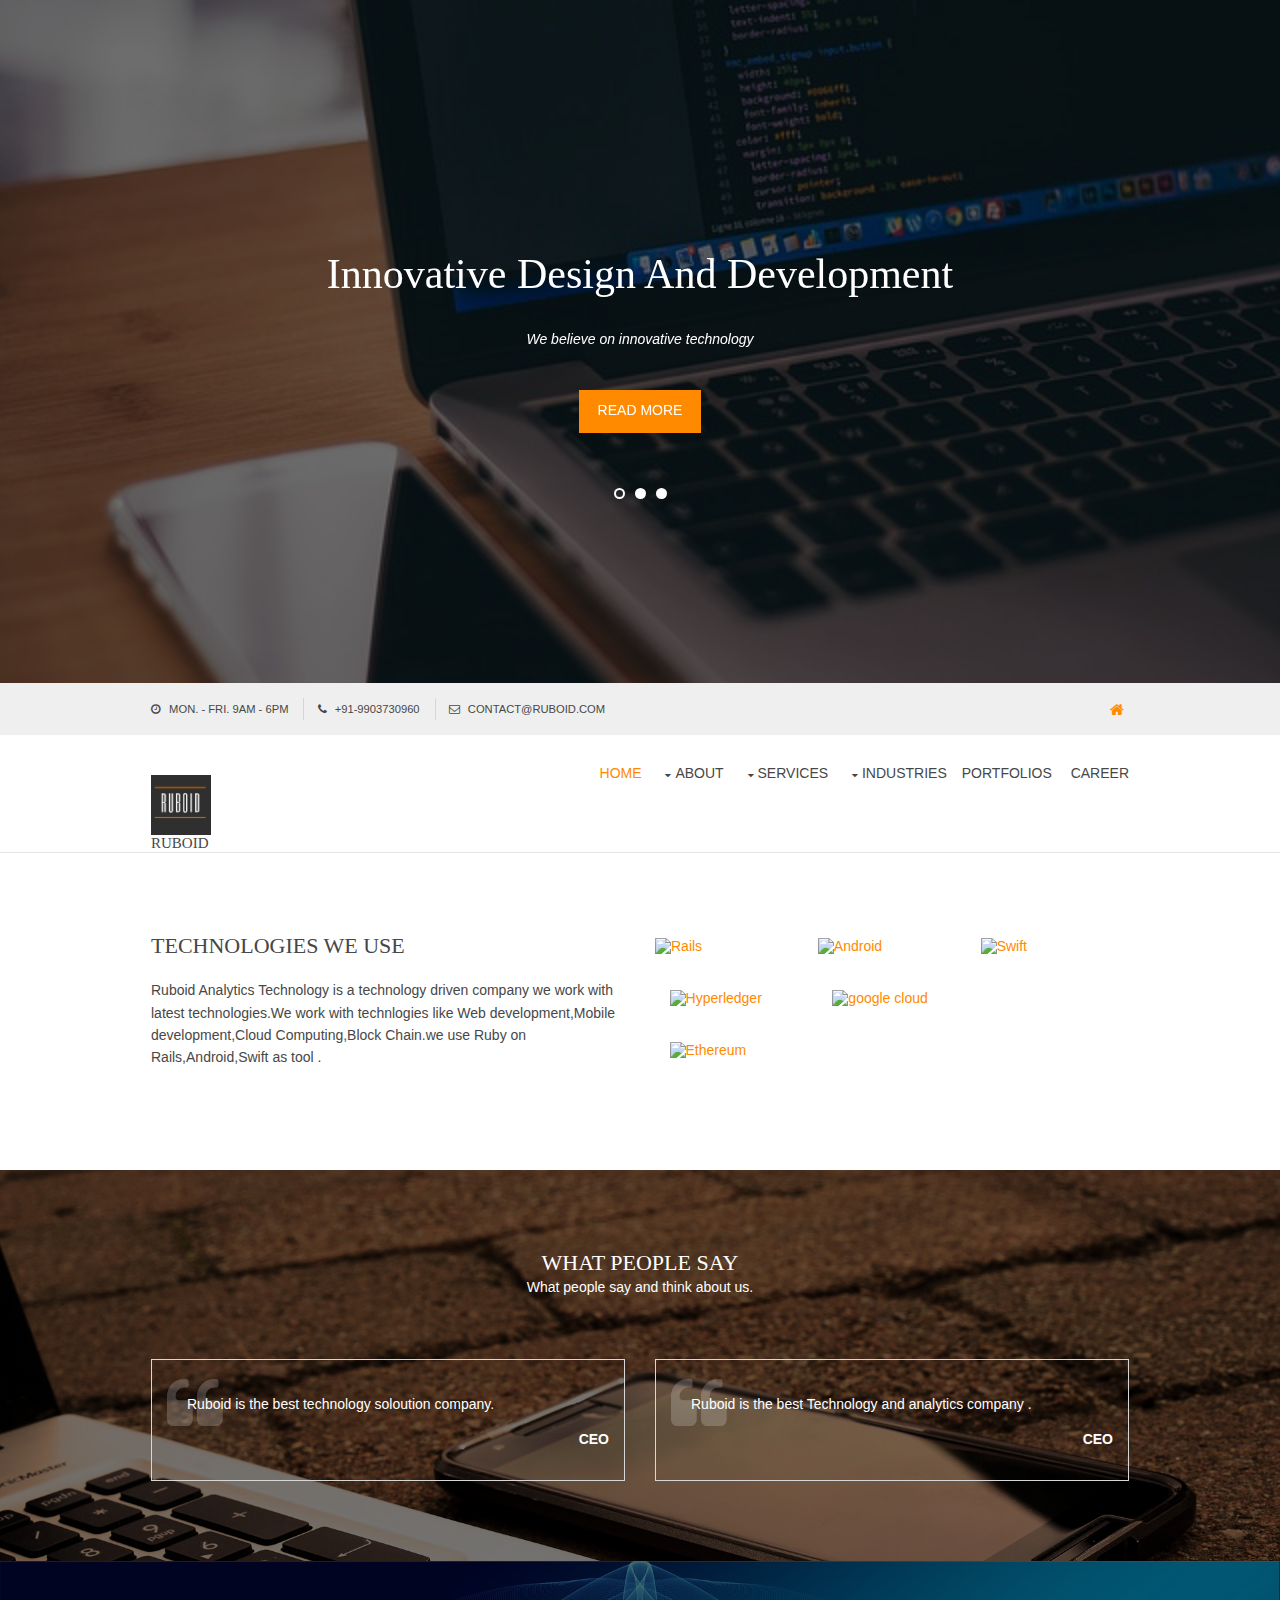
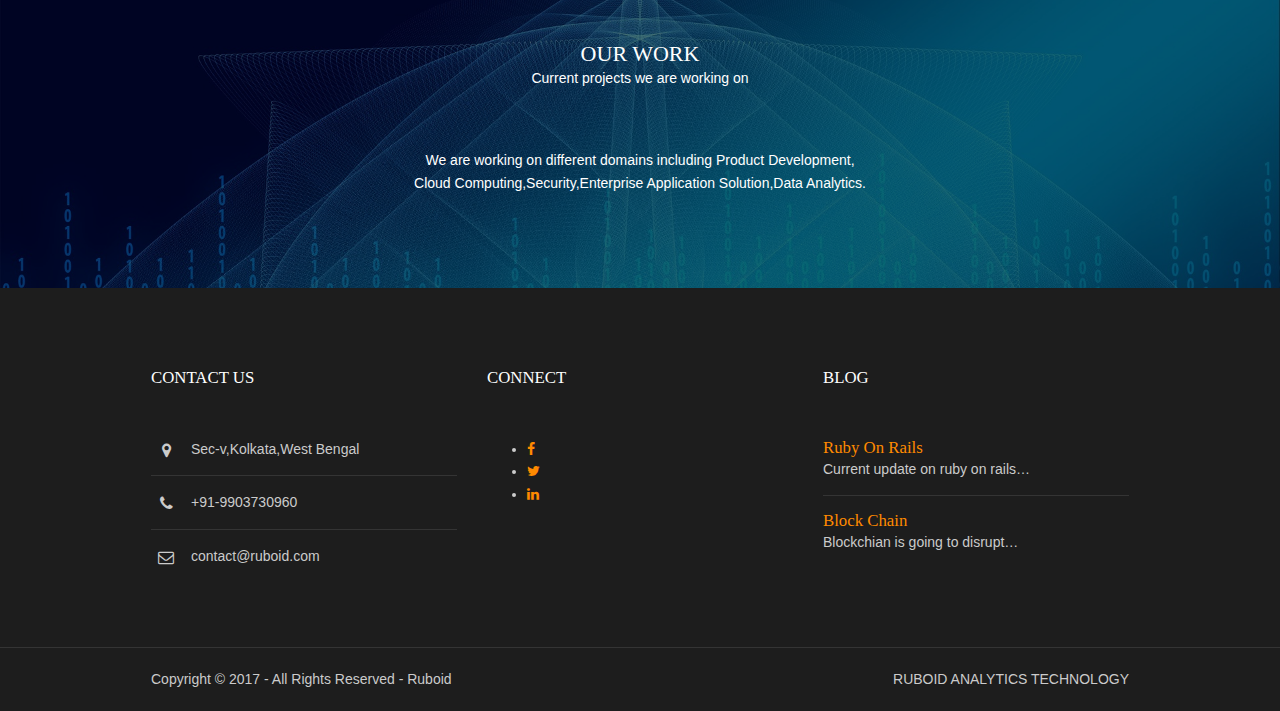
==== index.html @ 04af5707 "page" ====
<!DOCTYPE html>
<html lang="en">
<!-- To declare your language - read more here: https://www.w3.org/International/questions/qa-html-language-declarations -->
<head>
<title>Ruboid Analytics Technology</title>
<meta charset="utf-8">
<meta name="viewport" content="width=device-width, initial-scale=1.0, maximum-scale=1.0, user-scalable=no">
<link href="layout/styles/layout.css" rel="stylesheet" type="text/css" media="all">
 <link rel="shortcut icon" href="images/demo/logo/ruboid.png">
</head>
<body id="top">
<!-- ################################################################################################ -->
<!-- ################################################################################################ -->
<!-- ##########################################################################<div class="bgded overlay" style="background-image:url('images/demo/backgrounds/01.jpg');">###################### -->
<div class="bgded overlay" style="background-image:url('images/demo/backgrounds/01.jpg');">
  <div id="pageintro" class="hoc clear">
    <!-- ################################################################################################ -->
    <div class="flexslider basicslider">
      <ul class="slides">
        <li>
          <article>
            <h3 class="heading">Innovative Design and Development</h3>
            <p>We believe on innovative technology</p>
            <footer><a class="btn" href="pages/readmore1.html">Read More</a></footer>
          </article>
        </li>
        <li>
          <article>
            <h3 class="heading">Solve Enterprise Application</h3>
            <p>We love to solve application</p>
            <footer><a class="btn" href="pages/readmore2.html">Read More</a></footer>
          </article>
        </li>
        <li>
          <article>

            <h3 class="heading">Technology Revolution</h3>
            <p>We work on technlogical revolution </p>
            <footer><a class="btn" href="pages/readmore3.html">Read More</a></footer>
          </article>
        </li>
      </ul>
    </div>
    <!-- ################################################################################################ -->
  </div>
</div>
<!-- ################################################################################################ -->
<!-- ################################################################################################ -->
<!-- ################################################################################################ -->
<div class="wrapper row0">
  <div id="topbar" class="hoc clear">
    <!-- ################################################################################################ -->
    <div class="fl_left">
      <ul class="nospace">
        <li><i class="fa fa-clock-o"></i> Mon. - Fri. 9am - 6pm</li>
        <li><i class="fa fa-phone"></i> +91-9903730960</li>
        <li><i class="fa fa-envelope-o"></i> contact@ruboid.com</li>
      </ul>
    </div>
    <div class="fl_right">
      <ul class="nospace">
        <li><a href="#"><i class="fa fa-lg fa-home"></i></a></li>

      </ul>
    </div>
    <!-- ################################################################################################ -->
  </div>
</div>
<!-- ################################################################################################ -->
<!-- ################################################################################################ -->
<!-- ################################################################################################ -->
<div class="wrapper row1">
  <header id="header" class="hoc clear">
    <!-- ################################################################################################ -->
    <div id="logo" class="fl_left">

    <img src="images/demo/logo/ruboid.png" style="height: 60px;width 60px;position: center;" alt="logo" />
<h1>RUBOID</h1>
    <h1 style="color:black;"><a href="index.html"></a></h1>
    </div>
    <nav id="mainav" class="fl_right">
      <ul class="clear">
        <li class="active"><a href="index.html">HOME</a></li>

        <li><a class="drop">ABOUT</a>
          <ul>
            <li><a href="pages/profile.html">Company Profile</a></li>
            <li><a href="pages/team.html">Team</a></li>
            <li><a href="pages/partnership.html">Partnership</a></li>
            <li><a href="pages/culture.html">Our Culture</a></li>
            <li><a href="pages/us.html">Why Us</a></li>
          </ul>
        </li>
        <li><a class="drop">SERVICES</a>
          <ul>

            <li><a href="pages/webapplication">Web Application</a>
                <li><a href="pages/ecommerece.html">E-Commerce Solution</a></li>
                <li><a href="pages/mobileapplication.html">Mobile Application Development</a></li>
                <li><a href="pages/productdevelopment.html">Product Development</a></li>
                <li><a href="pages/chatbots.html">Chatbots</a></li>
                <li><a href="pages/enterprisesolution.html">Enterprise Solutions</a></li>
                <li><a href="pages/cloudconsulting.html">Cloud Consulting</a></li>
                <li><a href="pages/digitalmarketing.html">Digital Marketing</a></li>
                <li><a href="pages/virtualhiring.html">Virtual Hiring</a></li>
              </ul>
            </li>

            <li><a class="drop">INDUSTRIES</a>
            <ul>
              <li><a href="pages/finance.html">Finance</a></li>
              <li><a href="pages/media.html">Media & Entertainment</a></li>
              <li><a href="pages/eduction.html">Education</a></li>
              <li><a href="pages/food.html">Food</a></li>
              <li><a href="pages/retail.html">Retail</a></li>
              <li><a href="pages/manufacturing.html">Manufacturing</a></li>
            </li>
          </ul>
        <li><a href="pages/portfolios.html">PORTFOLIOS</a></li>
        <li><a href="pages/career.html">CAREER</a></li>
      </ul>
    </nav>
    <!-- ################################################################################################ -->
  </header>
</div>
<!-- ################################################################################################ -->
<!-- ################################################################################################ -->
<!-- ################################################################################################ -->
<div class ="wrapper row3">
  <main class="hoc container clear">
    <!-- main body -->
    <!-- ################################################################################################ -->
    <div class="one_half first">
      <h3 style= "heading font:x2">TECHNOLOGIES WE USE</h3>
      <p>Ruboid Analytics Technology is a technology driven company we work with latest technologies.We work with technlogies like Web development,Mobile development,Cloud Computing,Block Chain.we use Ruby on Rails,Android,Swift as tool .</p>

    </div>

    <figure class="one_half">
     <ul class="nospace group">
    <li class="one_third first btmspace-30"><a href="http://rubyonrails.org/"><img src="http://rubyonrails.org/images/rails-logo.svg" alt="Rails"></a></li>
<li class="one_third btmspace-30"><a href="https://www.android.com/"><img src="https://www.android.com/static/2016/img/logo-android-green_1x.png" alt="Android"></a></li>
     <li class="one_third btmspace-30"><a href="https://developer.apple.com/swift/"><img src="https://devimages-cdn.apple.com/assets/elements/icons/swift/swift-64x64.png" alt="Swift"></a></li>
<li class="one_third btmspace-30"><a href="https://www.hyperledger.org/"><img src="https://www.hyperledger.org/wp-content/uploads/2016/09/logo_hl_new.png" alt="Hyperledger"></a></li>
<li class="one_third btmspace-30"><a href="https://cloud.google.com/"><img src="https://cloud.google.com/_static/a9ec26dfeb/images/cloud/gcp-logo.svg" alt="google cloud"></a></li>
  <li class="one_third btmspace-30"><a href="https://ethereum.org/"><img src="https://pbs.twimg.com/profile_images/626149701189042177/LWpxKEv3_normal.png" alt="Ethereum"></a></li>
</ul>
   </figure>

    <!-- ################################################################################################ -->
    <!-- / main body -->
    <div class="clear"></div>
  </main>
</div>
<!-- ################################################################################################ -->
<!-- ################################################################################################ -->
<!-- ################################################################################################ -->

<!-- ################################################################################################ -->
<!-- ################################################################################################ -->
<!-- ################################################################################################ -->

<!-- ################################################################################################ -->
<!-- ################################################################################################ -->
<!-- ################################################################################################ -->
<div class="wrapper bgded overlay" style="background-image:url('images/demo/backgrounds/comp1.jpg');">
  <article class="hoc container">
    <!-- ################################################################################################ -->
    <div class="sectiontitle">
      <h3 class="heading">WHAT PEOPLE SAY</h3>
      <p>What people say and think about us.</p>
    </div>
    <ul class="nospace group">
      <li class="one_half first borderedbox inspace-15">
        <blockquote>Ruboid is the best technology soloution company.</blockquote>
        <p class="right bold">CEO</p>
      </li>
      <li class="one_half borderedbox inspace-15">
        <blockquote>Ruboid is the best Technology and analytics company .</blockquote>
        <p class="right bold">CEO</p>
      </li>
    </ul>
    <!-- ################################################################################################ -->
  </article>
</div>
<!-- ################################################################################################ -->
<!-- ################################################################################################ -->
<!-- ################################################################################################ -->
<div class="wrapper bgded overlay" style="background-image:url('images/demo/backgrounds/comp.jpg');">
  <article class="hoc container clear">
    <!-- ################################################################################################ -->
    <div class="sectiontitle">
      <h3 class="heading">OUR WORK</h3>
      <p>Current projects we are working on </p>
    </div>
  <p style="text-align:center;"> We are working on different domains including Product Development,</br>Cloud Computing,Security,Enterprise Application Solution,Data Analytics.</br>
    <!-- ################################################################################################ -->
  </article>
</div>
<!-- ################################################################################################ -->
<!-- ################################################################################################ -->
<!-- ################################################################################################ -->

<!-- ################################################################################################ -->
<!-- ################################################################################################ -->

<!-- ################################################################################################ -->
<footer id="footer" class="hoc clear">
   <!-- ################################################################################################ -->
   <div class="one_third first">
     <h5 class="heading">CONTACT US </h5>
     <ul class="nospace linklist contact">
       <li><i class="fa fa-map-marker"></i>
         <address>
         Sec-v,Kolkata,West Bengal
         </address>
       </li>
       <li><i class="fa fa-phone"></i>+91-9903730960</li>
       <li><i class="fa fa-envelope-o"></i>contact@ruboid.com</li>
     </ul>
   </div>
   <div class="one_third">
     <h5 class="heading">CONNECT</h5>

    <!-- ################################################################################################ -->
    <ul class="faico clear">
           <li><a class="faicon-facebook" href="https://www.facebook.com/Ruboid/"><i class="fa fa-facebook"></i></a></li>
           <li><a class="faicon-twitter" href="https://twitter.com/Ruboidtech"><i class="fa fa-twitter"></i></a></li>
           <li><a class="faicon-linkedin" href="https://www.linkedin.com/company/13376752/"><i class="fa fa-linkedin"></i></a></li>
 </ul>
       </div>
     </div>
<div class="one_third">
<h5 class="heading">BLOG</h5>
<ul class="nospace linklist">
  <li>
    <article>
      <h2 class="nospace font-x1"><a href="#">Ruby On Rails</a></h2>
      <p class="nospace">Current update on ruby on rails&hellip;</p>
    </article>
  </li>
  <li>
    <article>
      <h2 class="nospace font-x1"><a href="#">Block Chain</a></h2>
         <p class="nospace">Blockchian is going to disrupt&hellip;</p>
      </article>
  </li>
</ul>
</div>
  </footer>
<!-- ################################################################################################ -->
<!-- ################################################################################################ -->
<!-- ################################################################################################ -->
<div class="wrapper row5">
  <div id="copyright" class="hoc clear">
    <!-- ################################################################################################ -->
    <p class="fl_left">Copyright &copy; 2017 - All Rights Reserved - <a href="#">Ruboid</a></p>
    <p class="fl_right"> RUBOID ANALYTICS TECHNOLOGY</p>
    <!-- ################################################################################################ -->
  </div>
</div>
<a id="backtotop" href="#top"><i class="fa fa-chevron-up"></i></a>
<!-- JAVASCRIPTS -->
<script src="layout/scripts/jquery.min.js"></script>
<script src="layout/scripts/jquery.backtotop.js"></script>
<script src="layout/scripts/jquery.mobilemenu.js"></script>
<script src="layout/scripts/jquery.flexslider-min.js"></script>
</body>
</html>
---- layout/styles/layout.css ----
@charset "utf-8";


@import url("font-awesome.min.css");
@import url("custom.flexslider.css");
@import url("framework.css");

/* Rows
--------------------------------------------------------------------------------------------------------------- */
.row0, .row0 a{}
.row1{border-bottom:1px solid;}
.row2, .row2 a{}
.row3, .row3 a{}
.row4, .row4 a{}
.row5{border-top:1px solid;}




/* Page Intro
--------------------------------------------------------------------------------------------------------------- */
#pageintro{padding:250px 0;}

#pageintro li article{display:block; max-width:75%; margin:0 auto; text-align:center;}
#pageintro li article *{margin:0;}
#pageintro li p:first-of-type{margin-bottom:10px; font-style:italic;}
#pageintro li .heading{margin-bottom:30px; font-size:3rem; word-wrap:break-word;}
#pageintro li p:nth-of-type(2){line-height:1.5rem;}
#pageintro li footer{margin-top:40px;}


/* Top Bar
--------------------------------------------------------------------------------------------------------------- */
#topbar{padding:15px 0; font-size:.8rem; text-transform:uppercase;}

#topbar *{margin:0;}
#topbar ul li{display:inline-block; margin-right:10px; padding-right:15px; border-right:1px solid;}
#topbar ul li:last-child{margin-right:0; padding-right:0; border-right:none;}
#topbar i{margin:0 5px 0 0; line-height:normal;}


/* Header
--------------------------------------------------------------------------------------------------------------- */
#header{}

#header #logo{margin:40px 0 0 0;}
#header #logo h1{margin:0; padding:0; font-size:15px; text-transform:uppercase;}


/* Content Area
--------------------------------------------------------------------------------------------------------------- */
.container{padding:80px 0;}

/* Content */
.container .content{}

.sectiontitle{display:block; max-width:65%; margin:0 auto 60px; text-align:center;}
.sectiontitle *{margin:0;}

.services{}
.services > li:last-child{margin-bottom:0;}/* Used when elements stack in small viewports */
.services article{display:block; text-align:center; padding:20px}
.services article *{margin:0 0 15px 0;}
.services article > :last-child{margin-bottom:0;}
.services article .heading{font-size:1.2rem;}

/* Comments */
#comments ul{margin:0 0 40px 0; padding:0; list-style:none;}
#comments li{margin:0 0 10px 0; padding:15px;}
#comments .avatar{float:right; margin:0 0 10px 10px; padding:3px; border:1px solid;}
#comments address{font-weight:bold;}
#comments time{font-size:smaller;}
#comments .comcont{display:block; margin:0; padding:0;}
#comments .comcont p{margin:10px 5px 10px 0; padding:0;}

#comments form{display:block; width:100%;}
#comments input, #comments textarea{width:100%; padding:10px; border:1px solid;}
#comments textarea{overflow:auto;}
#comments div{margin-bottom:15px;}
#comments input[type="submit"], #comments input[type="reset"]{display:inline-block; width:auto; min-width:150px; margin:0; padding:8px 5px; cursor:pointer;}

/* Sidebar */
.container .sidebar{}

.sidebar .sdb_holder{margin-bottom:50px;}
.sidebar .sdb_holder:last-child{margin-bottom:0;}


/* Footer
--------------------------------------------------------------------------------------------------------------- */
#footer{padding:80px 0;}

#footer .heading{margin-bottom:50px; font-size:1.2rem;}

#footer .linklist li{display:block; margin-bottom:15px; padding:0 0 15px 0; border-bottom:1px solid;}
#footer .linklist li:last-child{margin:0; padding:0; border:none;}
#footer .linklist li::before, #footer .linklist li::after{display:table; content:"";}
#footer .linklist li, #footer .linklist li::after{clear:both;}

#footer .contact{}
#footer .contact.linklist li, #footer .contact.linklist li:last-child{position:relative; padding-left:40px;}
#footer .contact li *{margin:0; padding:0; line-height:1.6;}
#footer .contact li i{display:block; position:absolute; top:0; left:0; width:30px; font-size:16px; text-align:center;}

#footer input, #footer button{border:1px solid;}
#footer input{display:block; width:100%; padding:8px;}
#footer button{padding:8px 18px 10px; text-transform:uppercase; font-weight:700; cursor:pointer;}


/* Copyright
--------------------------------------------------------------------------------------------------------------- */
#copyright{padding:20px 0;}
#copyright *{margin:0; padding:0;}


/* Transition Fade
This gives a smooth transition to "ALL" elements used in the layout - other than the navigation form used in mobile devices
If you don't want it to fade all elements, you have to list the ones you want to be faded individually
Delete it completely to stop fading
--------------------------------------------------------------------------------------------------------------- */
*, *::before, *::after{transition:all .28s ease-in-out;}
#mainav form *{transition:none !important;}


/* ------------------------------------------------------------------------------------------------------------ */
/* ------------------------------------------------------------------------------------------------------------ */
/* ------------------------------------------------------------------------------------------------------------ */
/* ------------------------------------------------------------------------------------------------------------ */
/* ------------------------------------------------------------------------------------------------------------ */


/* Navigation
--------------------------------------------------------------------------------------------------------------- */
nav ul, nav ol{margin:0; padding:0; list-style:none;}

#mainav, #breadcrumb, .sidebar nav{line-height:normal;}
#mainav .drop::after, #mainav li li .drop::after, #breadcrumb li a::after, .sidebar nav a::after{position:absolute; font-family:"FontAwesome"; font-size:10px; line-height:10px;}

/* Top Navigation */
#mainav{}
#mainav ul{text-transform:uppercase;}
#mainav ul ul{z-index:9999; position:absolute; width:180px; text-transform:none;}
#mainav ul ul ul{left:180px; top:0;}
#mainav li{display:inline-block; position:relative; margin:0 15px 0 0; padding:0;}
#mainav li:last-child{margin-right:0;}
#mainav li li{width:100%; margin:0;}
#mainav li a{display:block; padding:30px 0;}
#mainav li li a{border:solid; border-width:0 0 1px 0;}
#mainav .drop{padding-left:15px;}
#mainav li li a, #mainav li li .drop{display:block; margin:0; padding:10px 15px;}
#mainav .drop::after, #mainav li li .drop::after{content:"\f0d7";}
#mainav .drop::after{top:35px; left:5px;}
#mainav li li .drop::after{top:15px; left:5px;}
#mainav ul ul{visibility:hidden; opacity:0;}
#mainav ul li:hover > ul{visibility:visible; opacity:1;}

#mainav form{display:none; margin:0; padding:0;}
#mainav form select, #mainav form select option{display:block; cursor:pointer; outline:none;}
#mainav form select{width:100%; padding:5px; border:none;}
#mainav form select option{margin:5px; padding:0; border:none;}

/* Breadcrumb */
#breadcrumb{padding:120px 0 15px;}
#breadcrumb ul{margin:0; padding:0; list-style:none; text-transform:uppercase;}
#breadcrumb li{display:inline-block; margin:0 6px 0 0; padding:0;}
#breadcrumb li a{display:block; position:relative; margin:0; padding:0 12px 0 0; font-size:12px;}
#breadcrumb li a::after{top:3px; right:0; content:"\f101";}
#breadcrumb li:last-child a{margin:0; padding:0;}
#breadcrumb li:last-child a::after{display:none;}

/* Sidebar Navigation */
.sidebar nav{display:block; width:100%;}
.sidebar nav li{margin:0 0 3px 0; padding:0;}
.sidebar nav a{display:block; position:relative; margin:0; padding:5px 10px 5px 15px; text-decoration:none; border:solid; border-width:0 0 1px 0;}
.sidebar nav a::after{top:9px; left:5px; content:"\f101";}
.sidebar nav ul ul a{padding-left:35px;}
.sidebar nav ul ul a::after{left:25px;}
.sidebar nav ul ul ul a{padding-left:55px;}
.sidebar nav ul ul ul a::after{left:45px;}

/* Pagination */
.pagination{display:block; width:100%; text-align:center; clear:both;}
.pagination li{display:inline-block; margin:0 2px 0 0;}
.pagination li:last-child{margin-right:0;}
.pagination a, .pagination strong{display:block; padding:8px 11px; border:1px solid; background-clip:padding-box; font-weight:normal;}

/* Back to Top */
#backtotop{z-index:999; display:inline-block; position:fixed; visibility:hidden; bottom:20px; right:20px; width:36px; height:36px; line-height:36px; font-size:16px; text-align:center; opacity:.2;}
#backtotop i{display:block; width:100%; height:100%; line-height:inherit;}
#backtotop.visible{visibility:visible; opacity:.5;}
#backtotop:hover{opacity:1;}


/* Tables
--------------------------------------------------------------------------------------------------------------- */
table, th, td{border:1px solid; border-collapse:collapse; vertical-align:top;}
table, th{table-layout:auto;}
table{width:100%; margin-bottom:15px;}
th, td{padding:5px 8px;}
td{border-width:0 1px;}


/* Gallery
--------------------------------------------------------------------------------------------------------------- */
#gallery{display:block; width:100%; margin-bottom:50px;}
#gallery figure figcaption{display:block; width:100%; clear:both;}
#gallery li{margin-bottom:30px;}


/* ------------------------------------------------------------------------------------------------------------ */
/* ------------------------------------------------------------------------------------------------------------ */
/* ------------------------------------------------------------------------------------------------------------ */
/* ------------------------------------------------------------------------------------------------------------ */
/* ------------------------------------------------------------------------------------------------------------ */


/* Colours
--------------------------------------------------------------------------------------------------------------- */
body{color:#CBCBCB; background-color:#1D1D1D;}
a{color:#FF8A00;}
a:active, a:focus{background:transparent;}/* IE10 + 11 Bugfix - prevents grey background */
hr, .borderedbox{border-color:#D7D7D7;}
label span{color:#FF0000; background-color:inherit;}
input:focus, textarea:focus, *:required:focus{border-color:#FF8A00;}

.overlay{color:#FFFFFF; background-color:inherit;}
.overlay::after{color:inherit; background-color:rgba(0,0,0,.55);}
.overlay.light{color:#474747;}
.overlay.light::after{background-color:rgba(255,255,255,.7);}

.btn, .btn.inverse:hover{color:#FFFFFF; background-color:#FF8A00; border-color:#FF8A00;}
.btn:hover, .btn.inverse{color:inherit; background-color:transparent; border-color:inherit;}

blockquote::before{color:rgba(255,255,255,.2);}

.icon{color:#FF8A00; border-color:#D7D7D7;}
a > .icon:hover, .services article:hover .icon{color:#FFFFFF; background-color:#FF8A00; border-color:#FF8A00;}


/* Rows */
.row0, .row0 a{color:#474747; background-color:#EFEFEF;}
.row1{color:#474747; background-color:#FFFFFF; border-color:rgba(0,0,0,.1);}
.row2, .row2 a{}
.row3{color:#474747; background-color:#FFFFFF;}
.row4{color:#CBCBCB; background-color:#1D1D1D;}
.row5, .row5 a{color:#CBCBCB; background-color:#1D1D1D;}
.row5{border-color:rgba(255,255,255,.1);}


/* Top Bar */
#topbar ul li{border-color:rgba(0,0,0,.1);}
#topbar > div:last-of-type li:first-child a{color:#FF8A00;}


/* Header */
#header #logo a{color:inherit;}


/* Content Area */
.services article{box-shadow:0px 0px 8px rgba(0,0,0,.1);}
.services article:hover{background-color:rgba(0,0,0,.02);}


/* Footer */
#footer .heading{color:#FFFFFF;}
#footer hr, #footer .borderedbox, #footer .linklist li{border-color:rgba(255,255,255,.1);}

#footer input, #footer button{border-color:transparent;}
#footer input{color:#FFFFFF; background-color:#353535;}
#footer input:focus{border-color:#FF8A00;}
#footer button{color:#FFFFFF; background-color:#FF8A00;}


/* Navigation */
#mainav li a{color:inherit;}
#mainav .active a, #mainav a:hover, #mainav li:hover > a{color:#FF8A00; background-color:inherit;}
#mainav li li a, #mainav .active li a{color:#FFFFFF; background-color:rgba(0,0,0,.6); border-color:rgba(0,0,0,.6);}
#mainav li li:hover > a, #mainav .active .active > a{color:#FFFFFF; background-color:#FF8A00;}
#mainav form select{color:#FFFFFF; background-color:#FF8A00;}

#breadcrumb a{color:inherit; background-color:inherit;}
#breadcrumb li:last-child a{color:#FF8A00;}

.container .sidebar nav a{color:inherit; border-color:#D7D7D7;}
.container .sidebar nav a:hover{color:#FF8A00;}

.pagination a, .pagination strong{border-color:#D7D7D7;}
.pagination .current *{color:#FFFFFF; background-color:#FF8A00;}

#backtotop{color:#FFFFFF; background-color:#FF8A00;}


/* Tables + Comments */
table, th, td, #comments .avatar, #comments input, #comments textarea{border-color:#D7D7D7;}
#comments input:focus, #comments textarea:focus, #comments *:required:focus{border-color:#FF8A00;}
th{color:#FFFFFF; background-color:#373737;}
tr, #comments li, #comments input[type="submit"], #comments input[type="reset"]{color:inherit; background-color:#FBFBFB;}
tr:nth-child(even), #comments li:nth-child(even){color:inherit; background-color:#F7F7F7;}
table a, #comments a{background-color:inherit;}


/* ------------------------------------------------------------------------------------------------------------ */
/* ------------------------------------------------------------------------------------------------------------ */
/* ------------------------------------------------------------------------------------------------------------ */
/* ------------------------------------------------------------------------------------------------------------ */
/* ------------------------------------------------------------------------------------------------------------ */


/* Media Queries
--------------------------------------------------------------------------------------------------------------- */
@-ms-viewport{width:device-width;}


/* Max Wrapper Width - Laptop, Desktop etc.
--------------------------------------------------------------------------------------------------------------- */
@media screen and (min-width:978px){
	.hoc{max-width:978px;}
}


/* Mobile Devices
--------------------------------------------------------------------------------------------------------------- */
@media screen and (max-width:900px){
	.hoc{max-width:90%;}

	#topbar{}

	#header{padding:30px 0 15px;}
	#header #logo{margin:0;}

	#mainav{}
	#mainav ul{display:none;}
	#mainav form{display:block;}

	#breadcrumb{}

	.container{}
	#comments input[type="reset"]{margin-top:10px;}
	.pagination li{display:inline-block; margin:0 5px 5px 0;}

	#footer{}

	#copyright{}
	#copyright p:first-of-type{margin-bottom:10px;}
}


@media screen and (max-width:750px){
	.imgl, .imgr{display:inline-block; float:none; margin:0 0 10px 0;}
	.fl_left, .fl_right{display:block; float:none;}
	.group .group > *:last-child, .clear .clear > *:last-child, .clear .group > *:last-child, .group .clear > *:last-child{margin-bottom:0;}/* Experimental - Needs more testing in different situations, stops double margin when stacking */
	.one_half, .one_third, .two_third, .one_quarter, .two_quarter, .three_quarter{display:block; float:none; width:auto; margin:0 0 50px 0;}

	#topbar{padding-top:15px; text-align:center;}
	#topbar ul{line-height:normal;}
	#topbar div:first-child ul{margin-bottom:15px;}

	#header{text-align:center;}
	#header #logo{margin-bottom:15px;}

	.sectiontitle{max-width:none; text-align:left;}

	#footer{padding-bottom:50px;}/* Not Required, just looks better */
}


@media screen and (max-width:450px){
	#topbar ul li{margin-bottom:2px; padding-right:0; border-right:none;}
}


/* Other
--------------------------------------------------------------------------------------------------------------- */
@media screen and (max-width:650px){
	.scrollable{display:block; width:100%; margin:0 0 30px 0; padding:0 0 15px 0; overflow:auto; overflow-x:scroll;}
	.scrollable table{margin:0; padding:0; white-space:nowrap;}

	.inline li{display:block; margin-bottom:10px;}
	.pushright li{margin-right:0;}

	.font-x2{font-size:1.4rem;}
	.font-x3{font-size:1.6rem;}

	#pageintro li article{max-width:none; width:100%;}
	#pageintro li .heading{font-size:1.6rem;}
}
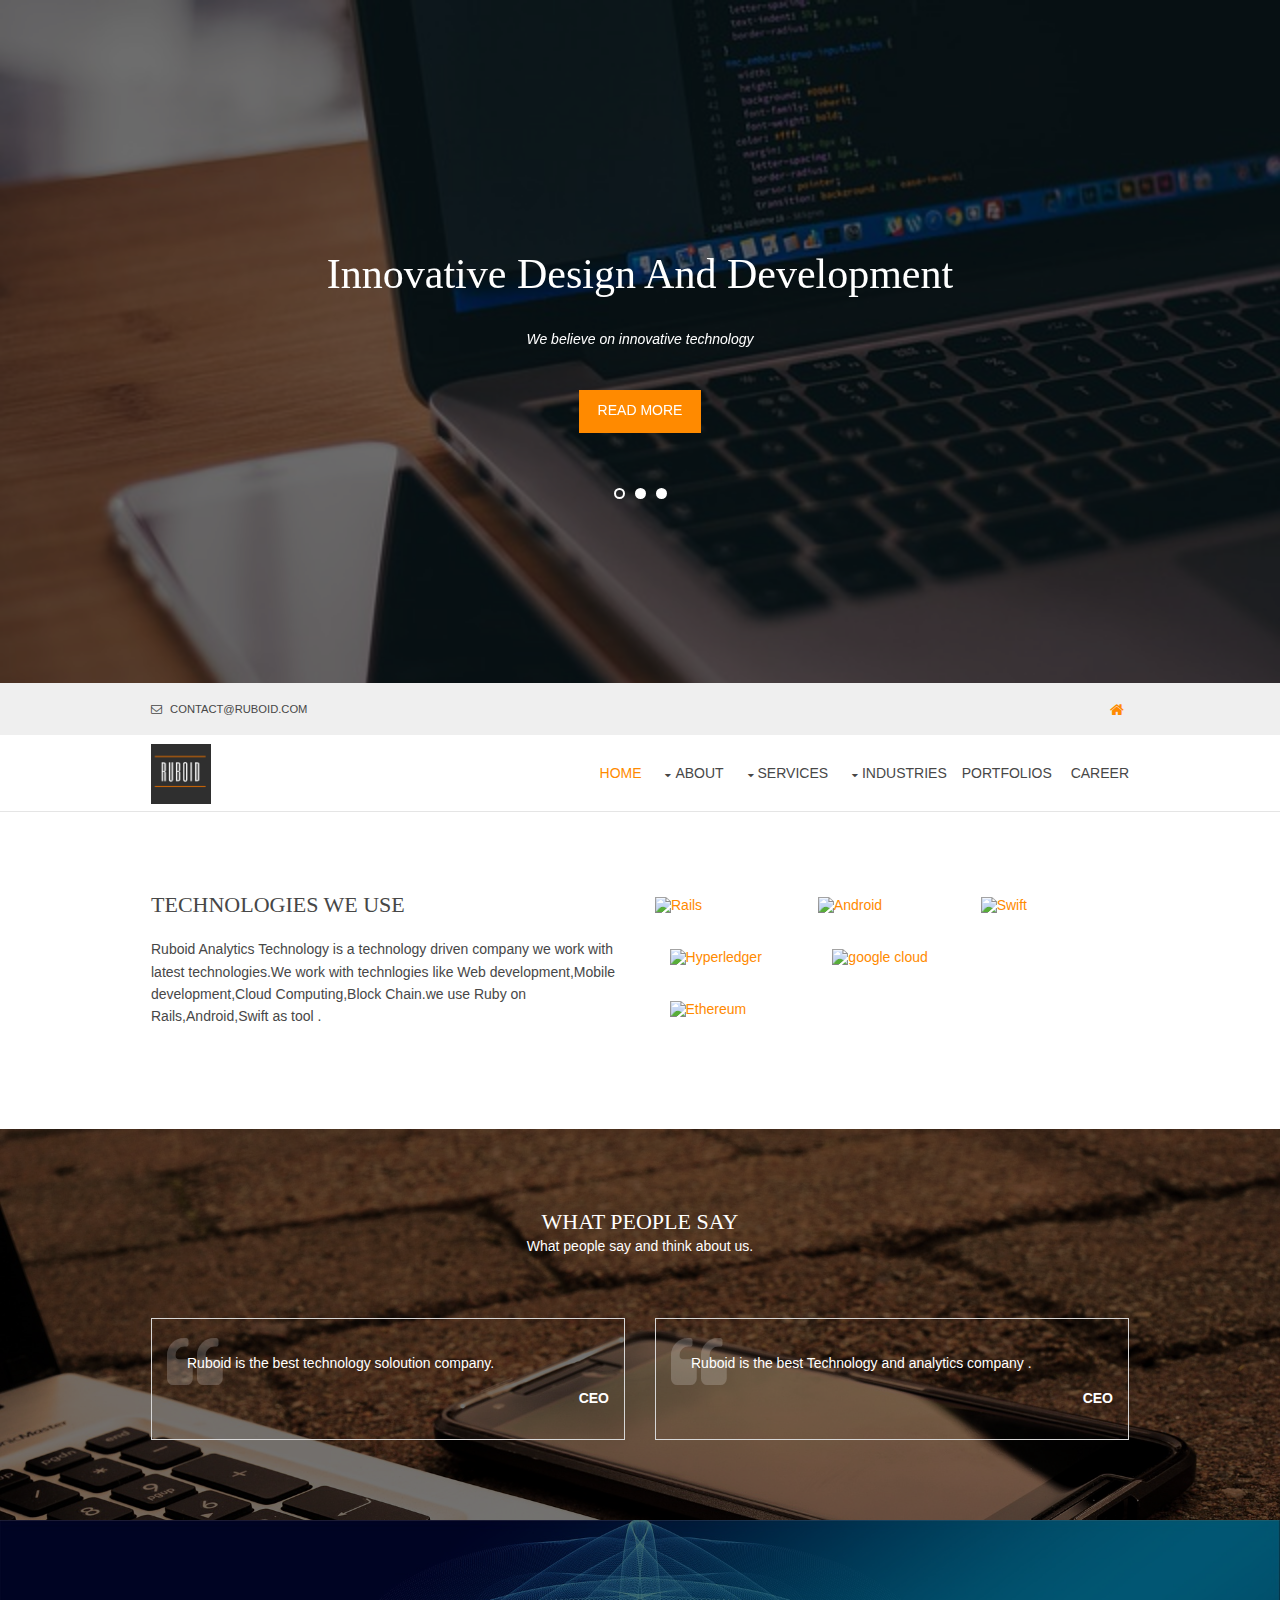
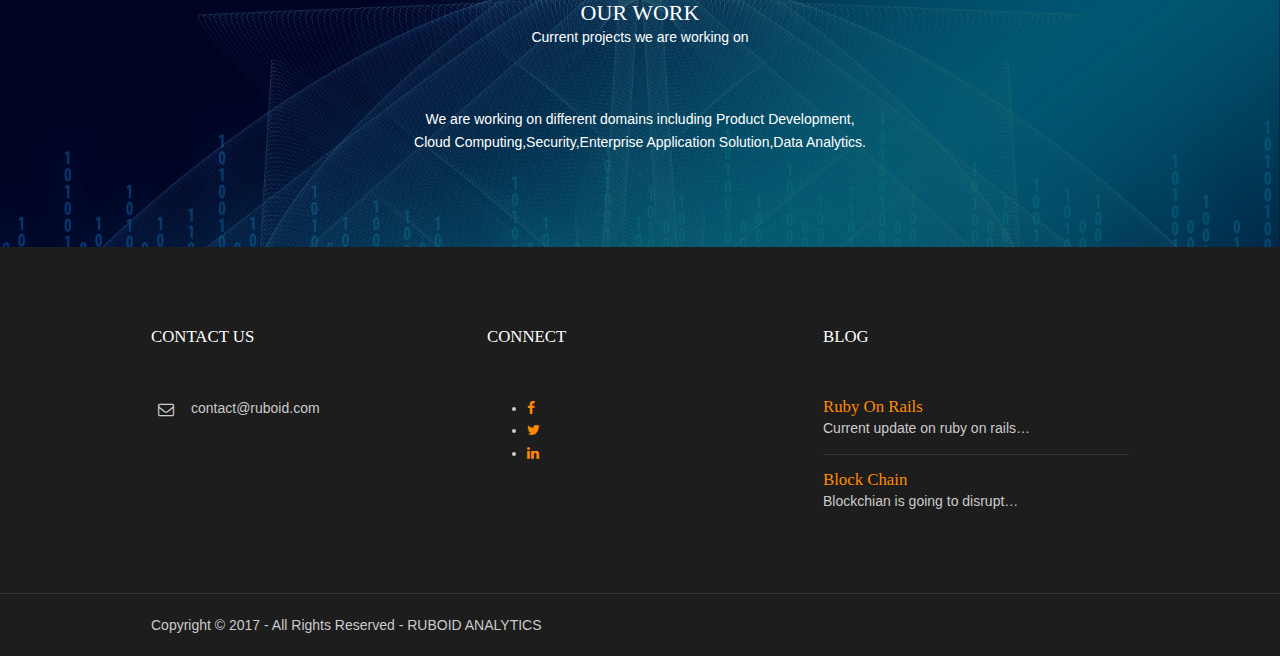
==== commit 51b3960f: "few changes" ====
--- a/index.html
+++ b/index.html
@@ -2,7 +2,7 @@
 <html lang="en">
 <!-- To declare your language - read more here: https://www.w3.org/International/questions/qa-html-language-declarations -->
 <head>
-<title>Ruboid Analytics Technology</title>
+<title>Ruboid Analytics</title>
 <meta charset="utf-8">
 <meta name="viewport" content="width=device-width, initial-scale=1.0, maximum-scale=1.0, user-scalable=no">
 <link href="layout/styles/layout.css" rel="stylesheet" type="text/css" media="all">
@@ -52,8 +52,6 @@
     <!-- ################################################################################################ -->
     <div class="fl_left">
       <ul class="nospace">
-        <li><i class="fa fa-clock-o"></i> Mon. - Fri. 9am - 6pm</li>
-        <li><i class="fa fa-phone"></i> +91-9903730960</li>
         <li><i class="fa fa-envelope-o"></i> contact@ruboid.com</li>
       </ul>
     </div>
@@ -74,9 +72,7 @@
     <!-- ################################################################################################ -->
     <div id="logo" class="fl_left">
 
-    <img src="images/demo/logo/ruboid.png" style="height: 60px;width 60px;position: center;" alt="logo" />
-<h1>RUBOID</h1>
-    <h1 style="color:black;"><a href="index.html"></a></h1>
+    <img src="images/demo/logo/ruboid.png" style="height: 60px;width: 60px;position: center;" alt="logo" />
     </div>
     <nav id="mainav" class="fl_right">
       <ul class="clear">
@@ -94,7 +90,7 @@
         <li><a class="drop">SERVICES</a>
           <ul>
 
-            <li><a href="pages/webapplication">Web Application</a>
+            <li><a href="pages/webapplication.html">Web Application</a>
                 <li><a href="pages/ecommerece.html">E-Commerce Solution</a></li>
                 <li><a href="pages/mobileapplication.html">Mobile Application Development</a></li>
                 <li><a href="pages/productdevelopment.html">Product Development</a></li>
@@ -210,12 +206,7 @@
    <div class="one_third first">
      <h5 class="heading">CONTACT US </h5>
      <ul class="nospace linklist contact">
-       <li><i class="fa fa-map-marker"></i>
-         <address>
-         Sec-v,Kolkata,West Bengal
-         </address>
-       </li>
-       <li><i class="fa fa-phone"></i>+91-9903730960</li>
+
        <li><i class="fa fa-envelope-o"></i>contact@ruboid.com</li>
      </ul>
    </div>
@@ -254,8 +245,8 @@
 <div class="wrapper row5">
   <div id="copyright" class="hoc clear">
     <!-- ################################################################################################ -->
-    <p class="fl_left">Copyright &copy; 2017 - All Rights Reserved - <a href="#">Ruboid</a></p>
-    <p class="fl_right"> RUBOID ANALYTICS TECHNOLOGY</p>
+    <p class="fl_left">Copyright &copy; 2017 - All Rights Reserved - <a href="https://www.ruboid.com/">RUBOID ANALYTICS</a></p>
+
     <!-- ################################################################################################ -->
   </div>
 </div>
--- a/layout/styles/layout.css
+++ b/layout/styles/layout.css
@@ -43,7 +43,7 @@
 --------------------------------------------------------------------------------------------------------------- */
 #header{}
 
-#header #logo{margin:40px 0 0 0;}
+#header #logo{margin:9px 0 0 0;}
 #header #logo h1{margin:0; padding:0; font-size:15px; text-transform:uppercase;}
 
 
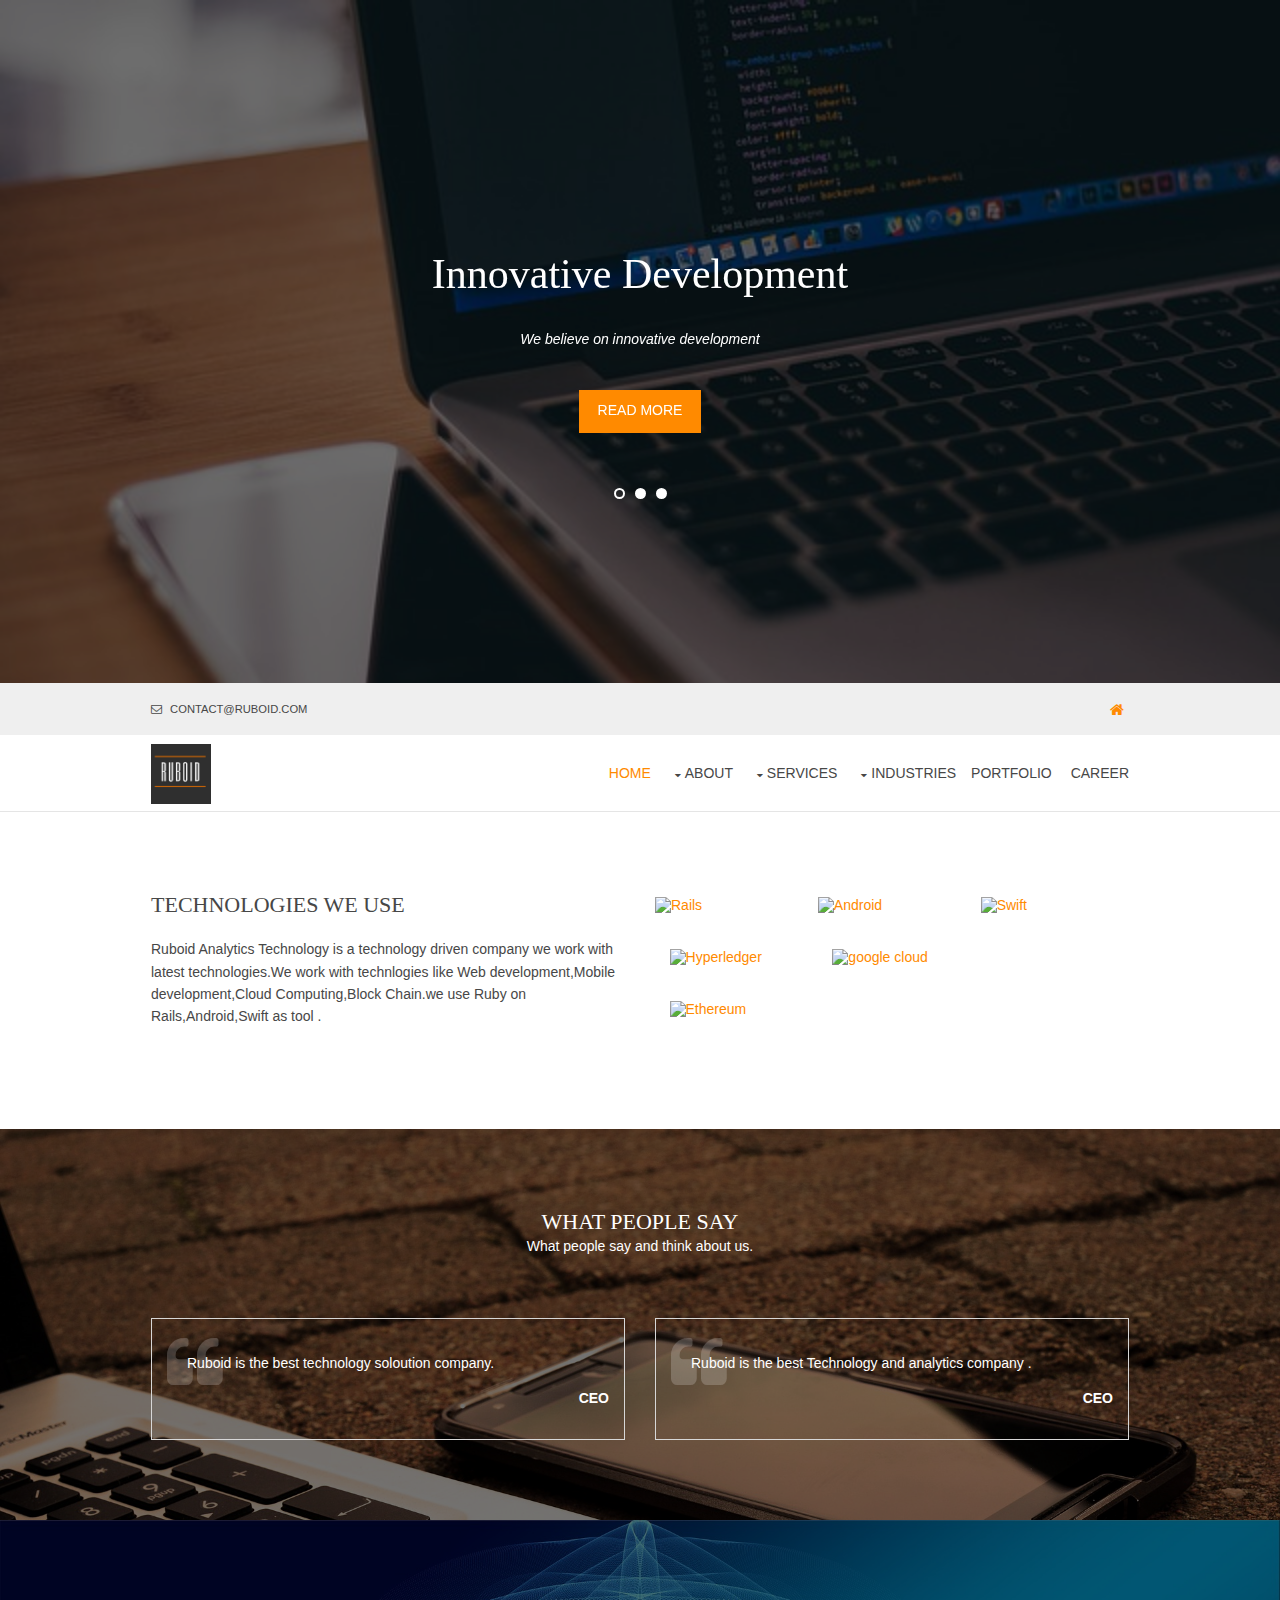
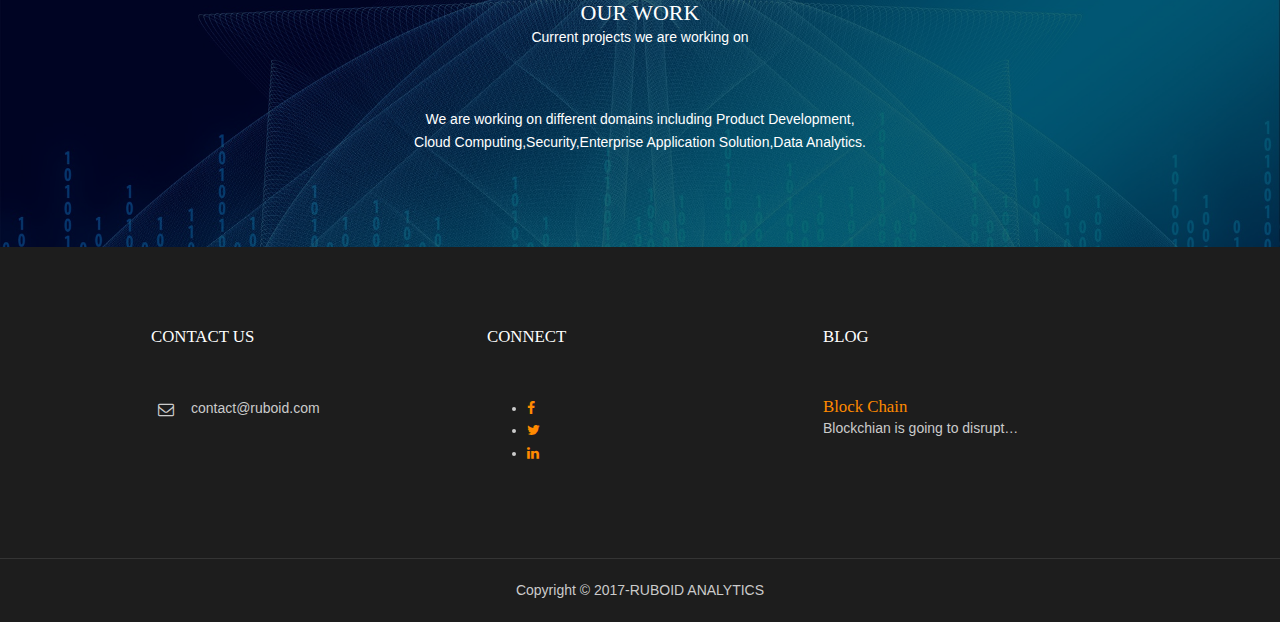
==== commit 2e9ce2f9: "sub pages fix" ====
--- a/index.html
+++ b/index.html
@@ -19,23 +19,23 @@
       <ul class="slides">
         <li>
           <article>
-            <h3 class="heading">Innovative Design and Development</h3>
-            <p>We believe on innovative technology</p>
+            <h3 class="heading">Innovative Development</h3>
+            <p>We believe on innovative development</p>
             <footer><a class="btn" href="pages/readmore1.html">Read More</a></footer>
           </article>
         </li>
         <li>
           <article>
-            <h3 class="heading">Solve Enterprise Application</h3>
-            <p>We love to solve application</p>
+            <h3 class="heading">Solve Problem By Programming</h3>
+            <p>We love to solve Problems by programming languages</p>
             <footer><a class="btn" href="pages/readmore2.html">Read More</a></footer>
           </article>
         </li>
         <li>
           <article>
 
-            <h3 class="heading">Technology Revolution</h3>
-            <p>We work on technlogical revolution </p>
+            <h3 class="heading">Best Technology</h3>
+            <p>We use best technology to build product </p>
             <footer><a class="btn" href="pages/readmore3.html">Read More</a></footer>
           </article>
         </li>
@@ -77,44 +77,39 @@
     <nav id="mainav" class="fl_right">
       <ul class="clear">
         <li class="active"><a href="index.html">HOME</a></li>
-
-        <li><a class="drop">ABOUT</a>
-          <ul>
-            <li><a href="pages/profile.html">Company Profile</a></li>
-            <li><a href="pages/team.html">Team</a></li>
-            <li><a href="pages/partnership.html">Partnership</a></li>
-            <li><a href="pages/culture.html">Our Culture</a></li>
-            <li><a href="pages/us.html">Why Us</a></li>
-          </ul>
-        </li>
-        <li><a class="drop">SERVICES</a>
-          <ul>
-
-            <li><a href="pages/webapplication.html">Web Application</a>
-                <li><a href="pages/ecommerece.html">E-Commerce Solution</a></li>
-                <li><a href="pages/mobileapplication.html">Mobile Application Development</a></li>
-                <li><a href="pages/productdevelopment.html">Product Development</a></li>
-                <li><a href="pages/chatbots.html">Chatbots</a></li>
-                <li><a href="pages/enterprisesolution.html">Enterprise Solutions</a></li>
-                <li><a href="pages/cloudconsulting.html">Cloud Consulting</a></li>
-                <li><a href="pages/digitalmarketing.html">Digital Marketing</a></li>
-                <li><a href="pages/virtualhiring.html">Virtual Hiring</a></li>
-              </ul>
-            </li>
-
-            <li><a class="drop">INDUSTRIES</a>
-            <ul>
-              <li><a href="pages/finance.html">Finance</a></li>
-              <li><a href="pages/media.html">Media & Entertainment</a></li>
-              <li><a href="pages/eduction.html">Education</a></li>
-              <li><a href="pages/food.html">Food</a></li>
-              <li><a href="pages/retail.html">Retail</a></li>
-              <li><a href="pages/manufacturing.html">Manufacturing</a></li>
-            </li>
-          </ul>
-        <li><a href="pages/portfolios.html">PORTFOLIOS</a></li>
-        <li><a href="pages/career.html">CAREER</a></li>
-      </ul>
+
+        <li><a class="drop">ABOUT</a>
+          <ul>
+            <li><a href="pages/profile.html">Company Profile</a></li>
+            <li><a href="pages/team.html">Team</a></li>
+            <li><a href="pages/partnership.html">Partnership</a></li>
+            <li><a href="pages/culture.html">Our Culture</a></li>
+            <li><a href="pages/us.html">Why Us</a></li>
+          </ul>
+        </li>
+        <li><a class="drop">SERVICES</a>
+          <ul>
+
+            <li><a href="pages/webapplication.html">Web Application</a>
+                <li><a href="pages/ecommerece.html">E-Commerce Solution</a></li>
+                <li><a href="pages/mobileapplication.html">Mobile Application Development</a></li>
+                <li><a href="pages/productdevelopment.html">Product Development</a></li>
+                </ul>
+            </li>
+
+            <li><a class="drop">INDUSTRIES</a>
+            <ul>
+              <li><a href="pages/finance.html">Finance</a></li>
+              <li><a href="pages/media.html">Media & Entertainment</a></li>
+              <li><a href="pages/eduction.html">Education</a></li>
+              <li><a href="pages/food.html">Food</a></li>
+              <li><a href="pages/retail.html">Retail</a></li>
+              <li><a href="pages/manufacturing.html">Manufacturing</a></li>
+            </li>
+          </ul>
+        <li><a href="pages/portfolios.html">PORTFOLIO</a></li>
+        <li><a href="pages/career.html">CAREER</a></li>
+        </ul>
     </nav>
     <!-- ################################################################################################ -->
   </header>
@@ -226,12 +221,6 @@
 <ul class="nospace linklist">
   <li>
     <article>
-      <h2 class="nospace font-x1"><a href="#">Ruby On Rails</a></h2>
-      <p class="nospace">Current update on ruby on rails&hellip;</p>
-    </article>
-  </li>
-  <li>
-    <article>
       <h2 class="nospace font-x1"><a href="#">Block Chain</a></h2>
          <p class="nospace">Blockchian is going to disrupt&hellip;</p>
       </article>
@@ -245,7 +234,7 @@
 <div class="wrapper row5">
   <div id="copyright" class="hoc clear">
     <!-- ################################################################################################ -->
-    <p class="fl_left">Copyright &copy; 2017 - All Rights Reserved - <a href="https://www.ruboid.com/">RUBOID ANALYTICS</a></p>
+    <p style="text-align:center;">Copyright &copy; 2017-RUBOID ANALYTICS</a></p>
 
     <!-- ################################################################################################ -->
   </div>
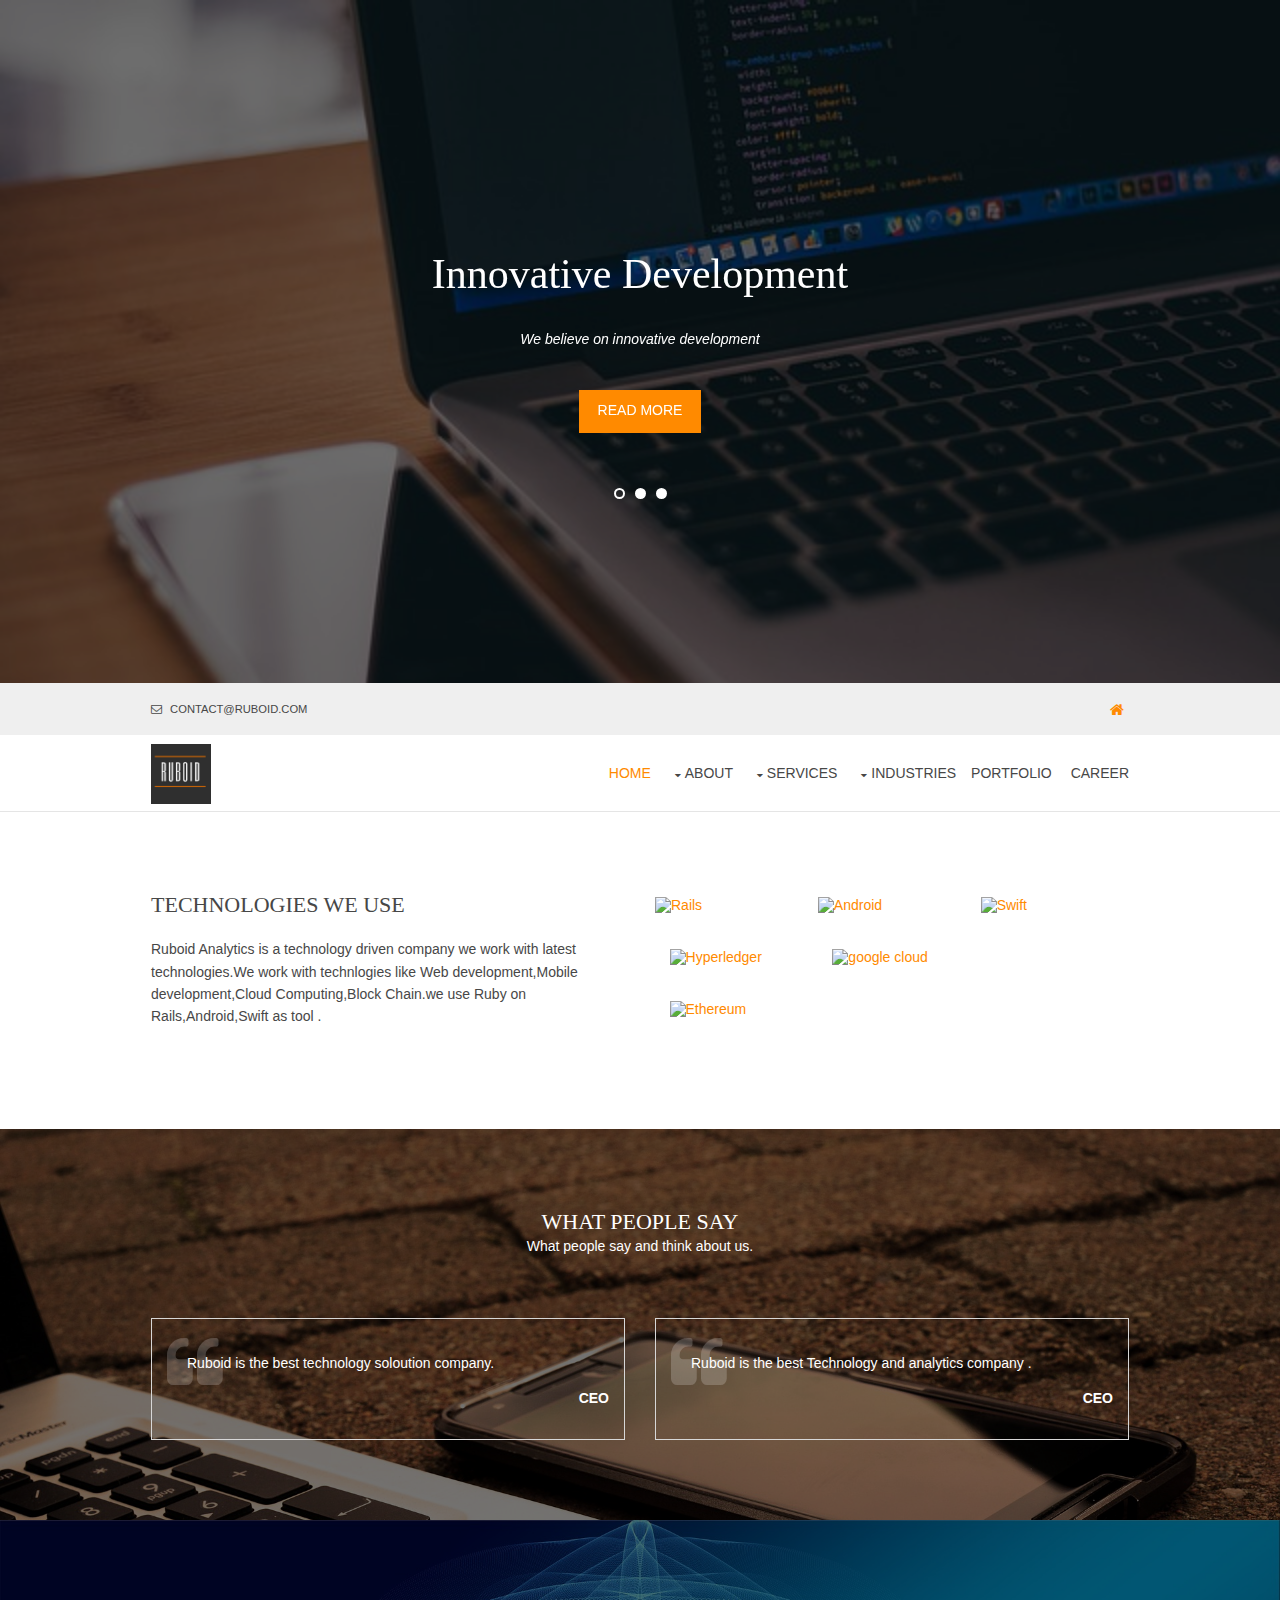
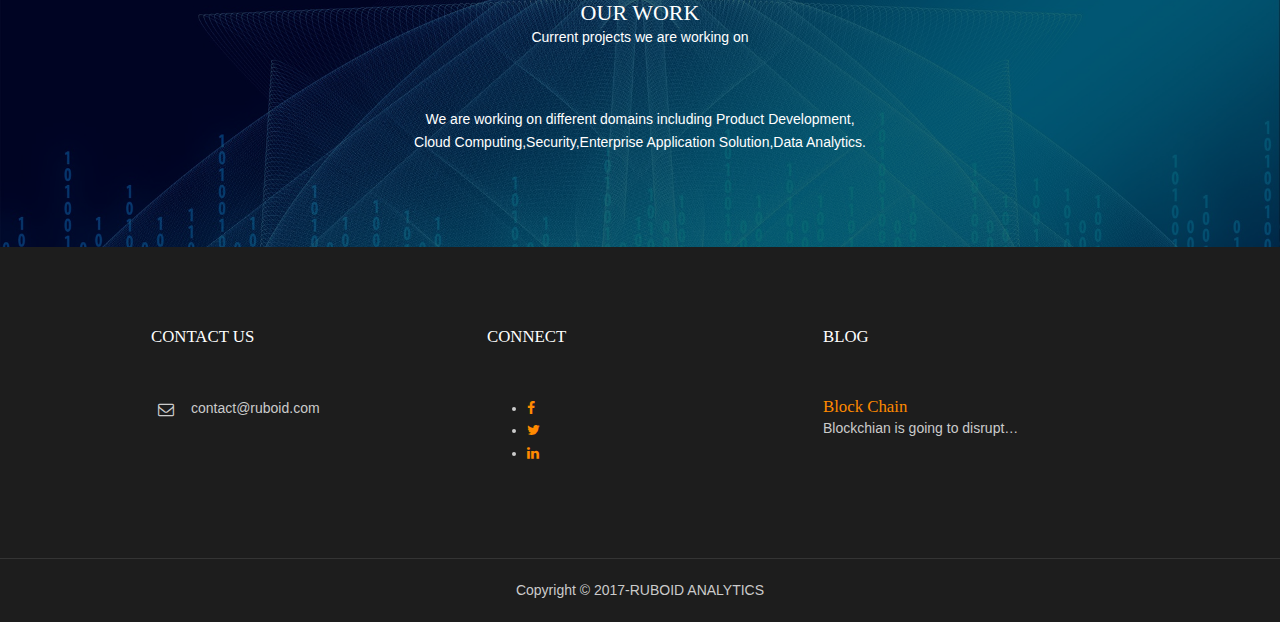
==== commit 5cfebf8c: "add fl" ====
--- a/index.html
+++ b/index.html
@@ -3,8 +3,11 @@
 <!-- To declare your language - read more here: https://www.w3.org/International/questions/qa-html-language-declarations -->
 <head>
 <title>Ruboid Analytics</title>
+
 <meta charset="utf-8">
 <meta name="viewport" content="width=device-width, initial-scale=1.0, maximum-scale=1.0, user-scalable=no">
+<meta name="description" content="Ruboid Analytics is a Technology development company specializing in mobile,web apps,product development,block chian technology etc. We specialize in emerging technologies like Ruby on Rails, Android devlopment, IOS Development. to name a few. We work in a fast paced environment following the Agile methodology.
+">
 <link href="layout/styles/layout.css" rel="stylesheet" type="text/css" media="all">
  <link rel="shortcut icon" href="images/demo/logo/ruboid.png">
 </head>
@@ -80,18 +83,16 @@
 
         <li><a class="drop">ABOUT</a>
           <ul>
-            <li><a href="pages/profile.html">Company Profile</a></li>
+            <li><a href="pages/profile.html">Why Ruboid</a></li>
             <li><a href="pages/team.html">Team</a></li>
-            <li><a href="pages/partnership.html">Partnership</a></li>
             <li><a href="pages/culture.html">Our Culture</a></li>
-            <li><a href="pages/us.html">Why Us</a></li>
           </ul>
         </li>
         <li><a class="drop">SERVICES</a>
           <ul>
 
             <li><a href="pages/webapplication.html">Web Application</a>
-                <li><a href="pages/ecommerece.html">E-Commerce Solution</a></li>
+                <li><a href="pages/ecom.html">E-Commerce Solution</a></li>
                 <li><a href="pages/mobileapplication.html">Mobile Application Development</a></li>
                 <li><a href="pages/productdevelopment.html">Product Development</a></li>
                 </ul>
@@ -99,12 +100,9 @@
 
             <li><a class="drop">INDUSTRIES</a>
             <ul>
-              <li><a href="pages/finance.html">Finance</a></li>
+
               <li><a href="pages/media.html">Media & Entertainment</a></li>
-              <li><a href="pages/eduction.html">Education</a></li>
-              <li><a href="pages/food.html">Food</a></li>
-              <li><a href="pages/retail.html">Retail</a></li>
-              <li><a href="pages/manufacturing.html">Manufacturing</a></li>
+
             </li>
           </ul>
         <li><a href="pages/portfolios.html">PORTFOLIO</a></li>
@@ -123,7 +121,7 @@
     <!-- ################################################################################################ -->
     <div class="one_half first">
       <h3 style= "heading font:x2">TECHNOLOGIES WE USE</h3>
-      <p>Ruboid Analytics Technology is a technology driven company we work with latest technologies.We work with technlogies like Web development,Mobile development,Cloud Computing,Block Chain.we use Ruby on Rails,Android,Swift as tool .</p>
+      <p>Ruboid Analytics is a technology driven company we work with latest technologies.We work with technlogies like Web development,Mobile development,Cloud Computing,Block Chain.we use Ruby on Rails,Android,Swift as tool .</p>
 
     </div>
 
@@ -196,7 +194,8 @@
 <!-- ################################################################################################ -->
 
 <!-- ################################################################################################ -->
-<footer id="footer" class="hoc clear">
+
+<footer id="footer" class="hoc clear">
    <!-- ################################################################################################ -->
    <div class="one_third first">
      <h5 class="heading">CONTACT US </h5>
@@ -227,9 +226,8 @@
   </li>
 </ul>
 </div>
-  </footer>
-<!-- ################################################################################################ -->
-<!-- ################################################################################################ -->
+  </footer>
+<!-- ################################################################################################ -->
 <!-- ################################################################################################ -->
 <div class="wrapper row5">
   <div id="copyright" class="hoc clear">
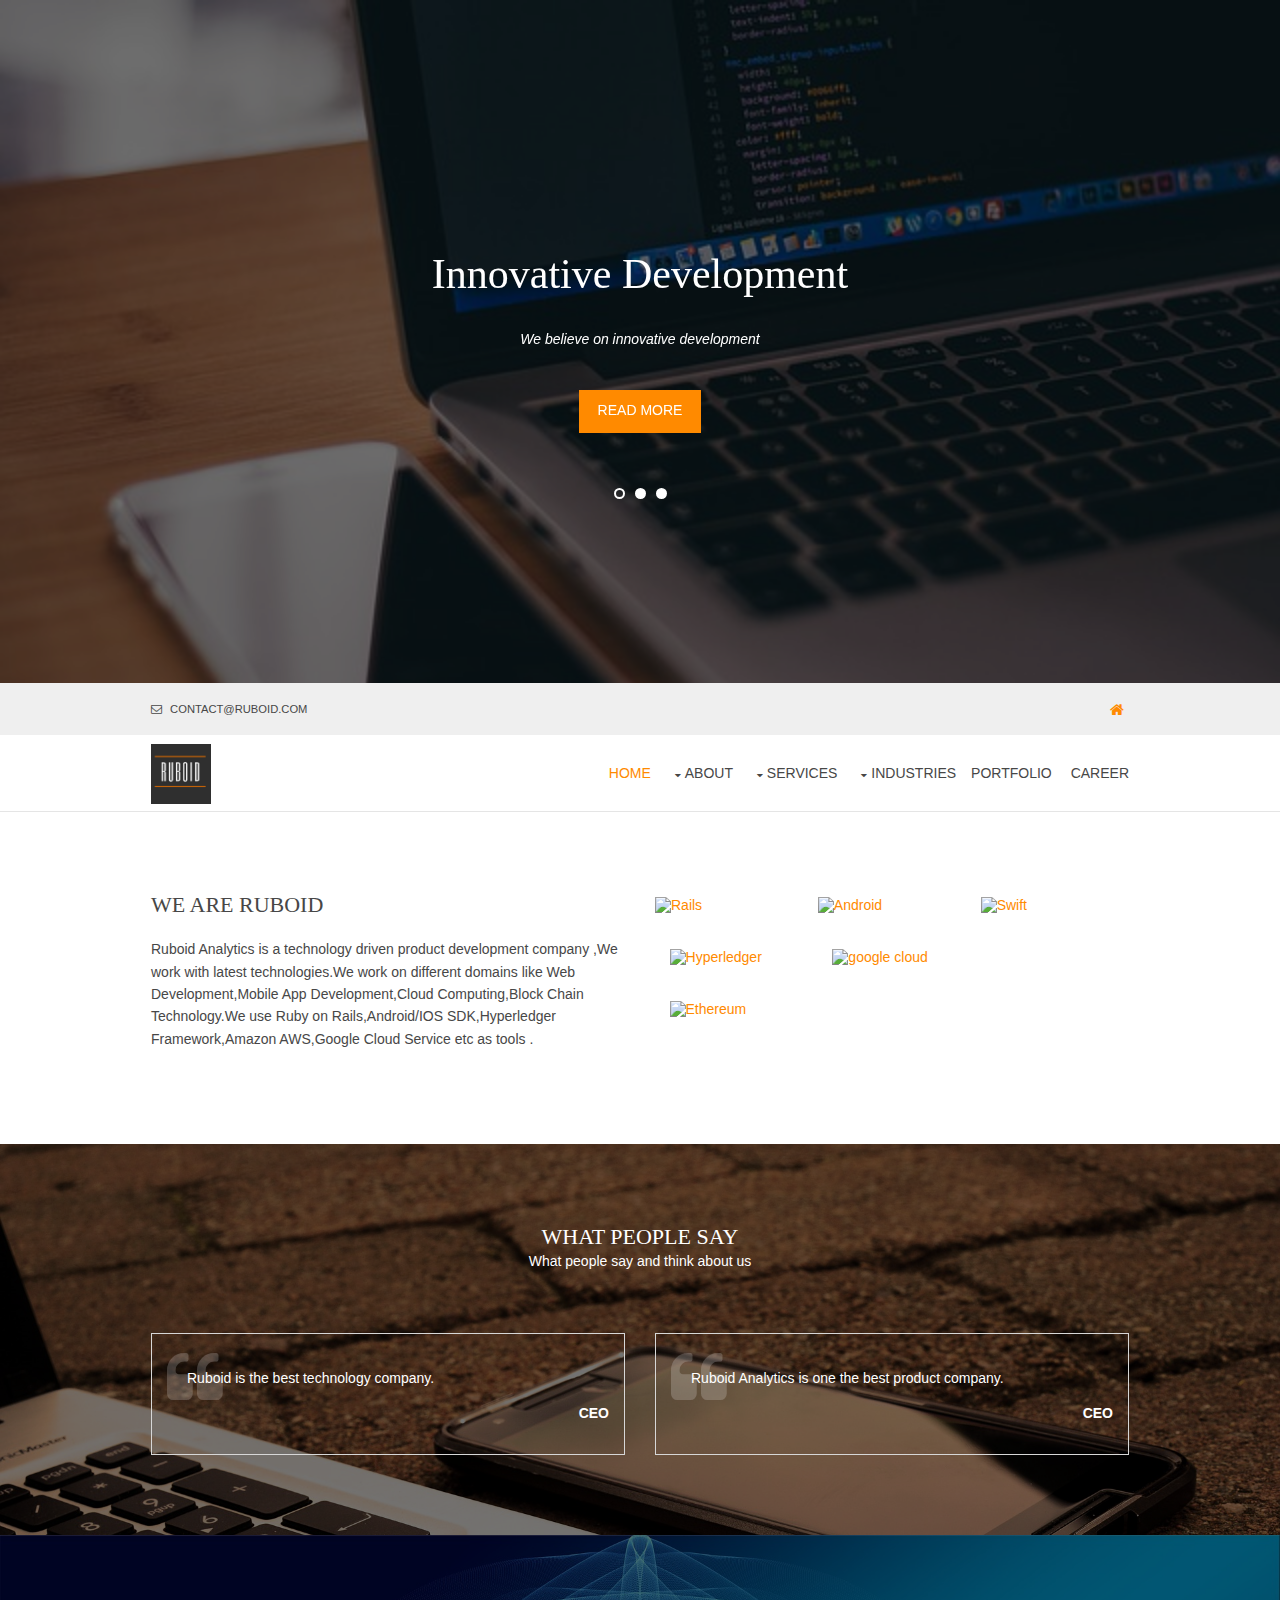
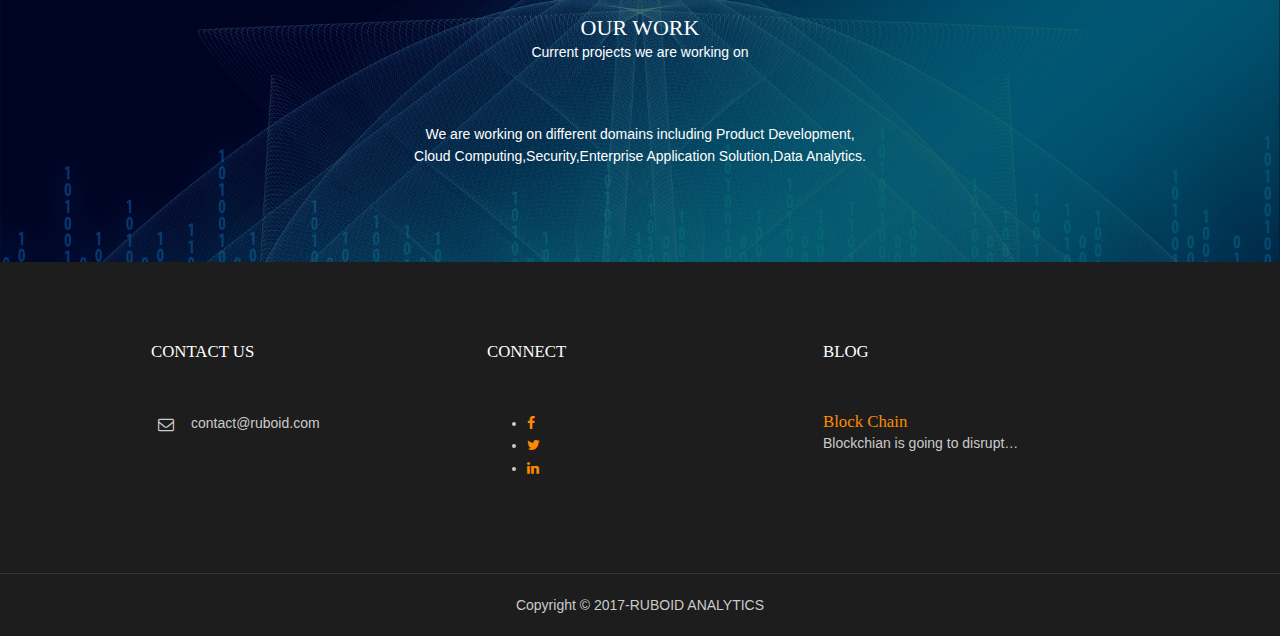
==== commit 20426ba6: "chnage alignment" ====
--- a/index.html
+++ b/index.html
@@ -37,7 +37,7 @@
         <li>
           <article>
 
-            <h3 class="heading">Best Technology</h3>
+            <h3 class="heading">Best Technology Solution</h3>
             <p>We use best technology to build product </p>
             <footer><a class="btn" href="pages/readmore3.html">Read More</a></footer>
           </article>
@@ -120,8 +120,8 @@
     <!-- main body -->
     <!-- ################################################################################################ -->
     <div class="one_half first">
-      <h3 style= "heading font:x2">TECHNOLOGIES WE USE</h3>
-      <p>Ruboid Analytics is a technology driven company we work with latest technologies.We work with technlogies like Web development,Mobile development,Cloud Computing,Block Chain.we use Ruby on Rails,Android,Swift as tool .</p>
+      <h3 style= "heading font:x2">WE ARE RUBOID</h3>
+      <p>Ruboid Analytics is a technology driven product development company ,We work with latest technologies.We work on different domains like Web Development,Mobile App Development,Cloud Computing,Block Chain Technology.We use Ruby on Rails,Android/IOS SDK,Hyperledger Framework,Amazon AWS,Google Cloud Service etc as tools .</p>
 
     </div>
 
@@ -157,15 +157,15 @@
     <!-- ################################################################################################ -->
     <div class="sectiontitle">
       <h3 class="heading">WHAT PEOPLE SAY</h3>
-      <p>What people say and think about us.</p>
+      <p>What people say and think about us</p>
     </div>
     <ul class="nospace group">
       <li class="one_half first borderedbox inspace-15">
-        <blockquote>Ruboid is the best technology soloution company.</blockquote>
+        <blockquote>Ruboid is the best technology company.</blockquote>
         <p class="right bold">CEO</p>
       </li>
       <li class="one_half borderedbox inspace-15">
-        <blockquote>Ruboid is the best Technology and analytics company .</blockquote>
+        <blockquote>Ruboid Analytics is one the best product company.</blockquote>
         <p class="right bold">CEO</p>
       </li>
     </ul>
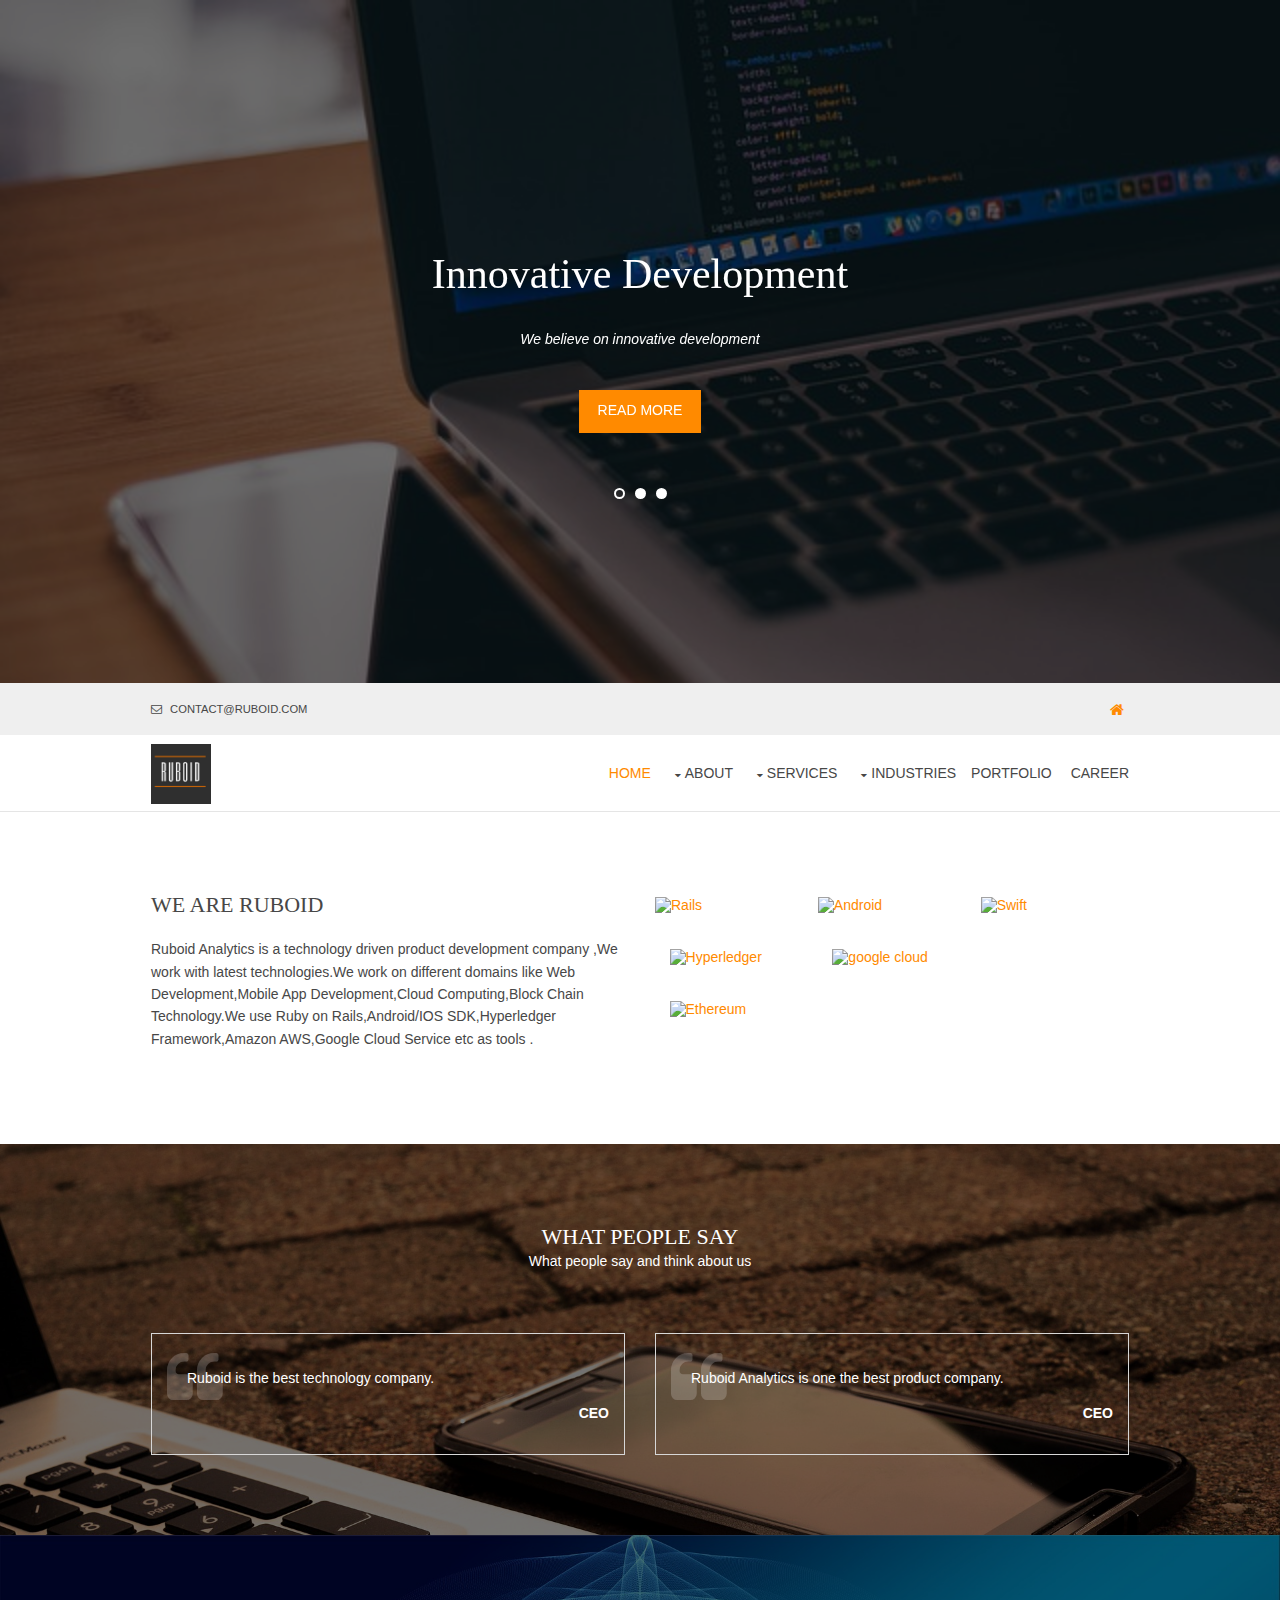
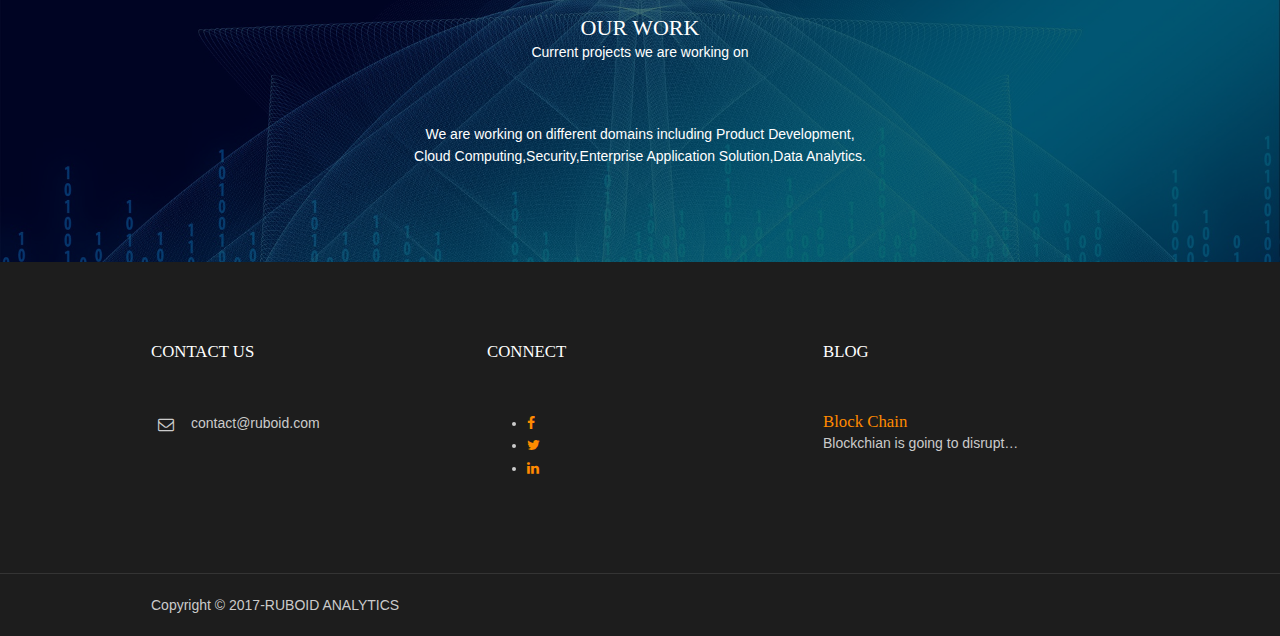
==== commit 6a6b5bc6: "text alg change" ====
--- a/index.html
+++ b/index.html
@@ -232,7 +232,7 @@
 <div class="wrapper row5">
   <div id="copyright" class="hoc clear">
     <!-- ################################################################################################ -->
-    <p style="text-align:center;">Copyright &copy; 2017-RUBOID ANALYTICS</a></p>
+    <p style="text-align:left;">Copyright &copy; 2017-RUBOID ANALYTICS</a></p>
 
     <!-- ################################################################################################ -->
   </div>
